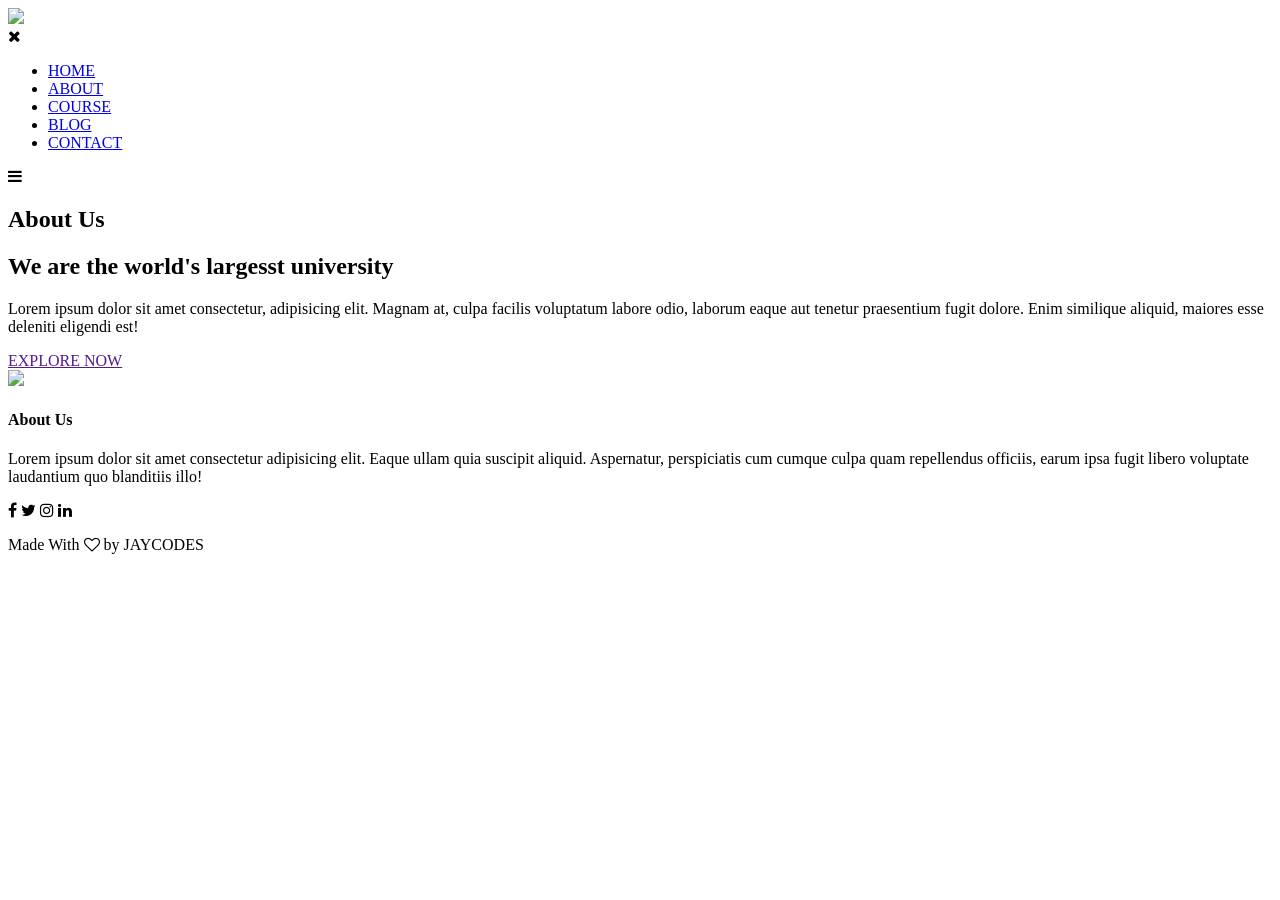
==== about.html @ f2e71f41 "Create about.html" ====
<!DOCTYPE html>
<html>

<head>
    <meta name="viewport" content="width=device-width, initial-scale=1.0">
    <title>UNIVERSITY WEBSITE DESIGN</title>
    <link rel="stylesheet" href="style.css">
    <link rel="preconnect" href="https://fonts.gstaticjc.com">
    <link href="https://fonts.googleapis.com/css2?family=Poppins:wght@100;200;300;400;600;700&display=swap"
        rel="stylesheet">
    <link rel="stylesheet" href="https://stackpath.bootstrapcdn.com/font-awesome/4.7.0/css/font-awesome.min.css">
</head>

<body>
<section class="sub-header">
    <nav>
        <a href="index.html"><img src="logo.png"></a>
        <div class="nav-links" id="navLinks">
            <i class="fa fa-times" onclick="hideMenu()"></i>
            <ul>
                <li><a href="index.html">HOME</a></li>
                <li><a href="about.html">ABOUT</a></li>
                <li><a href="course.html">COURSE</a></li>
                <li><a href="blog.html">BLOG</a></li>
                <li><a href="contact.html">CONTACT</a></li>
            </ul>
        </div>
        <i class="fa fa-bars" onclick="showMenu()"></i>
    </nav>
    <h1>About Us</h1>
</section>

<!-- about us content-->
<section class="about-us">
    <div class="row">
        <div class="about-col">
            <h1>We are the world's largesst university</h1>
            <p>Lorem ipsum dolor sit amet consectetur, adipisicing elit. Magnam at, culpa facilis voluptatum labore odio, laborum eaque aut tenetur praesentium fugit dolore. Enim similique aliquid, maiores esse deleniti eligendi est!</p>
            <a href="" class="hero-btn red-btn">EXPLORE NOW</a>
        </div>
        <div class="about-col">
            <img src="about.jpg">
        </div>
    </div>
</section>

<section class="footer">
    <h4>About Us</h4>
    <p>Lorem ipsum dolor sit amet consectetur adipisicing elit. Eaque ullam quia suscipit aliquid. Aspernatur, perspiciatis cum cumque culpa quam repellendus officiis, earum ipsa fugit libero voluptate laudantium quo blanditiis illo!</p>
    <div class="icons">
        <i class="fa fa-facebook"></i>
        <i class="fa fa-twitter"></i>
        <i class="fa fa-instagram"></i>
        <i class="fa fa-linkedin"></i>
    </div>
    <p>Made With <i class="fa fa-heart-o"></i> by JAYCODES </p>
</section>
<!--- JavaScript for Toggle Menu --->
<script>
    var navLinks = document.getElementById("navLinks");
    function showMenu(){
        navLinks.style.right = "0";
    }
    function hideMenu(){
        navLinks.style.right = "-200px";
    }
</script>
</body>

</html>
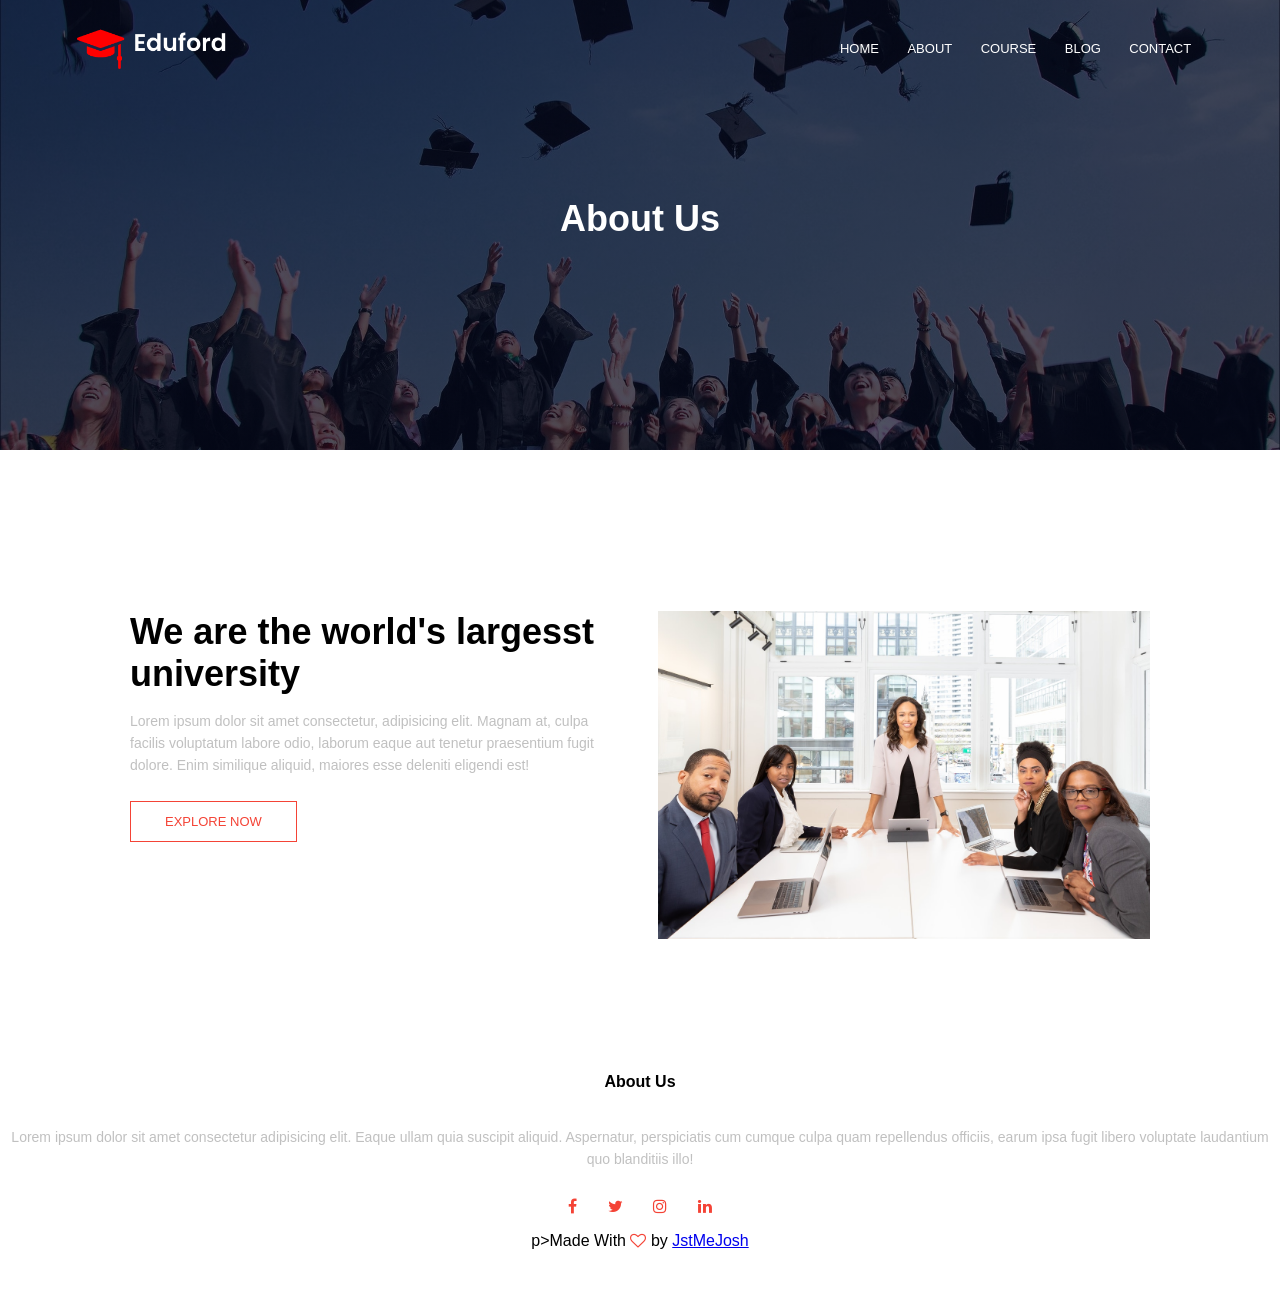
==== commit 778db639: "Update about.html" ====
--- a/about.html
+++ b/about.html
@@ -53,7 +53,7 @@
         <i class="fa fa-instagram"></i>
         <i class="fa fa-linkedin"></i>
     </div>
-    <p>Made With <i class="fa fa-heart-o"></i> by JAYCODES </p>
+    p>Made With <i class="fa fa-heart-o"></i> by <a href="https://jstmejosh.github.io/my-portfolio/" target="_blank" id="navLinks">JstMeJosh</a> </p>
 </section>
 <!--- JavaScript for Toggle Menu --->
 <script>
--- a/style.css
+++ b/style.css
@@ -0,0 +1,477 @@
+* {
+    margin: 0;
+    padding: 0;
+    font-family: 'Poppins', sans-serif;
+}
+
+.header {
+    min-height: 100vh;
+    width: 100%;
+    background-image: linear-gradient(rgba(4,9,30,0.7), rgba(4,9,30,0.7)), url(banner.png);
+    background-position: center;
+    background-size: cover;
+    position: relative;
+}
+nav{
+    display: flex;
+    padding: 2% 6%;
+    justify-content: space-between;
+    align-items: center;
+}
+nav img{
+    width: 150px;
+}
+.nav-links{
+    flex: 1;
+    text-align: right;
+
+}
+.nav-links ul li{
+    list-style: none;
+    display: inline-block;
+    padding: 8px 12px;
+    position: relative;
+}
+.nav-links ul li a{
+    color: white;
+    text-decoration: none;
+    font-size: 13px;
+
+}
+.nav-links ul li::after{
+    content: '';
+    width: 0%;
+    height: 2px;
+    background: #f44336;
+    display: block;
+    margin: auto;
+    transition: o.5s;
+}
+.nav-links ul li:hover::after{
+    width:100%;
+}
+.text-box{
+    width: 90;
+    color: white;
+    position: absolute;
+    top: 50%;
+    left: 50%;
+    transform: translate(-50%, -50%);
+    text-align: center;
+}
+.text-box h1{
+    font-size: 62px;
+
+}
+.text-box p{
+    margin: 10px 0 40px;
+    font-size: 14px;
+    color: white;
+}
+.hero-btn{
+    display: inline-block;
+    text-decoration: none;
+    color: white;
+    border: 1px solid white;
+    padding: 12px 34px;
+    font-size: 13px;
+    background: transparent;
+    position: relative;
+    cursor: pointer;
+
+}
+.hero-btn:hover{
+    border: 1px solid;
+    background: #f44336;
+    transition: 1s;
+}
+nav .fa{
+    display: none;
+}
+@media(max-width: 700px){
+    .text-box h1{
+        font-size: 20px;
+    
+    }
+    .nav-links ul li{
+        display:block;
+    }
+    .nav-links{
+        position: fixed;
+        background: #f44336;
+        height: 100vh;
+        width: 200px;
+        top: 0;
+        right: -200px;
+        text-align: left;
+        z-index: 2;
+        transition: 1s;
+    }
+    nav .fa{
+        display: block;
+        color: white;
+        margin: 10px;
+        font-size: 22px;
+        cursor: pointer;
+    }
+    .nav-links ul{
+        padding: 30px;
+    }
+}
+/* course */
+.course{
+    width:80%;
+    margin:auto;
+    text-align: center;
+    padding-top: 100px;
+
+}
+h1{
+    font-size: 36px;
+    font-weight: 600;
+
+}
+p{
+    color: #7777;
+    font-size: 14px;
+    font-weight: 300;
+    line-height: 22px;
+    padding: 10px;
+}
+.row{
+    margin-top: 5%;
+    display: flex;
+    justify-content: space-between;
+
+}
+.course-col{
+    flex-basis: 31%;
+    background: #fff3f3;
+    border-radius: 10px;
+    margin-bottom: 5%;
+    padding: 20px 12px;
+    box-sizing: border-box;
+    transition: 0.5s;
+
+}
+h3{
+    text-align: center;
+    font-weight: 600;
+    margin: 10px 0;
+}
+.course-col:hover{
+    box-shadow:0 0 20px 0px rgba(0,0,0,0.2) ;
+}
+@media(max-width:700px){
+    .row{
+        flex-direction: column;
+    }
+}
+/*campus*/
+.campus{
+    width: 80%;
+    margin:auto;
+    text-align: center;
+    padding-top: 50px;
+}
+.campus-col{
+    flex-basis: 32%;
+    border-radius: 10px;
+    margin-bottom: 30px;
+    position: relative;
+    overflow: hidden;
+}
+.campus-col img{
+    width: 100%;
+    display: block;
+}
+.layer{
+    background: transparent;
+    height: 100%;
+    width: 100%;
+    position: absolute;
+    top:0;
+    left:0;
+    transition: o.5s;
+} 
+.layer:hover{
+    background: rgba(226, 0, 0,0.7);
+}
+.layer h3{
+    width: 100%;
+    font-weight: 500;
+    color:white;
+    font-size: 36px;
+    bottom: 0;
+    left: 50%;
+    transform: translateX(-50%);
+    position: absolute;
+    opacity: 0;
+    transition: 0.5s;
+}
+.layer:hover h3{
+    bottom:49%;
+    opacity:1;
+}
+/*facilities*/
+.facilities{
+    width: 80%;
+    margin: auto;
+    text-align: center;
+    padding-top: 100px;
+}
+.facilities-col{
+    flex-basis: 31%;
+    border-radius: 10px;
+    margin-bottom: 5%;
+    text-align: left;
+
+}
+.facilities-col img{
+    width: 100%;
+    border-radius: 10px;
+}
+.facilities-col p{
+    padding: 0;
+}
+.facilities-col h3{
+    margin-top: 16px;
+    margin-bottom: 15px;
+    text-align: left;
+}
+/*--- testimonials ---*/
+.testimonials{
+    width: 80%;
+    margin: auto;
+    padding-top: 100px;
+    text-align: center;
+
+}
+.testimonials-col{
+    flex-basis: 44%;
+    border-radius: 10px;
+    margin-bottom: 5%;
+    text-align: left;
+    background: #fff3f3;
+    padding: 25px;
+    cursor: pointer;
+    display: flex; 
+}
+.testimonials-col img{
+    height: 40px;
+    margin-left: 5px;
+    margin-right: 30px;
+    border-radius: 50%;
+}
+.testimonials-col p{
+    padding: 0;
+
+}
+.testimonials-col h3{
+    margin-top: 15px;
+    text-align: left;
+}
+.testimonials-col .fa{
+    color: gold;
+}
+@media(max-width: 700px){
+    .testimonials-col img{
+        margin-left: 0px;
+        margin-right: 15px;
+}
+}
+/*--- call to action---*/
+.cta{
+    margin: 100px auto;
+    width: 80;
+    background-image: linear-gradient(rgba(0,0,0,0.7), rgba(0,0,0,0.7), url(banner2.jpg));
+    background-position: center;
+    background-size: cover;
+    border-radius: 10px;
+    text-align: center;
+    padding: 100px 0;
+}
+.cta h1{
+    color: white;
+    margin-bottom: 40px;
+    padding: 0;
+}
+@media(max-width: 700px){
+    .cta h1{
+        font-size: 24px;
+    }
+}
+/* --- footer---*/
+.footer{
+    width: 100%;
+    text-align: center;
+    padding: 30px 0;
+}
+.footer h4{
+    margin-bottom: 25px;
+    margin-top: 20px;
+    font-weight: 600;
+}
+.icons .fa{
+    color: #f44336;
+    margin: 0 13px;
+    cursor: pointer;
+    padding: 18px 0;
+}
+.fa-heart-o{
+    color: #f44336;
+}
+
+/* about us page */
+.sub-header{
+    height: 50vh;
+    width: 100%;
+    background-image: linear-gradient(rgba(4,9,30,0.7),rgba(4,9,30,0.7)),url(background.jpg);
+    background-position: center;
+    background-size: cover;
+    text-align: center;
+    color: white;
+}
+.sub-header h1{
+    margin-top: 100px;
+}
+.about-us{
+    width: 80%;
+    margin: auto;
+    padding-top: 80px;
+    padding-bottom: 50px;
+}
+.about-col{
+    flex-basis: 48%;
+    padding: 30px 2px;
+}
+.about-col img{
+    width: 100%;
+}
+.about-col h1{
+    padding-top: 0;
+}
+.about-col p{
+    padding: 15px 0 25px;
+}
+.red-btn{
+    border: 1px solid #f44336;
+    background: transparent;
+    color: #f44336;
+}
+.red-btn:hover{
+    color: white;
+}
+
+/*blog-content*/
+
+.blog-content{
+    width: 80%;
+    margin: auto;
+    padding: 60px 0;
+
+}
+.blog-left{
+    flex-basis: 65%;
+}
+.blog-left img{
+    width: 100%;
+}
+.blog-left h2{
+    color: #222;
+    font-weight: 600;
+    margin: 30px 0;
+}
+.blog-left p{
+    color: #999;
+    padding: 0;
+}
+.blog-right{
+    flex-basis: 32%;
+}
+.blog-right h3{
+    background: #f44336;
+    color: white;
+    padding: 7px 0;
+    font-size: 16px;
+    margin-bottom: 20px;
+}
+.blog-right div{
+    display: flex;
+    align-items: center;
+    justify-content: space-between;
+    color: #555;
+    padding: 8px;
+    box-sizing: border-box;
+}
+.comment-box{
+    border: 1px solid #ccc;
+    margin: 50px 0;
+    padding: 10px 20px;
+}
+.comment-box h3{
+    text-align: left;
+}
+.comment-form input, .comment-form textarea{
+    width: 100%;
+    padding: 10px;
+    margin: 15px 0;
+    box-sizing: border-box;
+    border: none;
+    outline: none;
+    background: #f0f0f0;
+}
+.comment-form button{
+    margin: 10px 0; 
+}
+@media(max-width:700px){
+    .sub-header h1{
+        font-size: 24px;
+    }
+}
+.location{
+    width: 80%;
+    margin: auto;
+    padding: 80px 0;
+}
+.location iframe{
+    width: 100;
+}
+.contact-us{
+    width: 80%;
+    margin: auto;
+
+}
+.contact-col{
+   flex-basis: 48%;
+    margin-bottom: 30px;
+}
+.contact-col div{
+    display: flex;
+    align-items: center;
+    margin-bottom: 40px;
+
+}
+.contact-col div .fa{
+    font-size: 20px;
+    color: #f44336;
+    margin: 10px;
+    margin-right: 30px;
+}
+.contact-col div p{
+    padding: 0;
+}
+.contact-col div h5{
+    font-size: 20px;
+    margin-bottom: 5px;
+    color: #555;
+    font-weight: 400;
+}
+.contact-col input, .contact-col textarea{
+    width: 100%;
+    padding: 15px;
+    margin-bottom: 17px;
+    outline: none;
+    border: 1px solid #ccc;
+    box-sizing: border-box;
+}
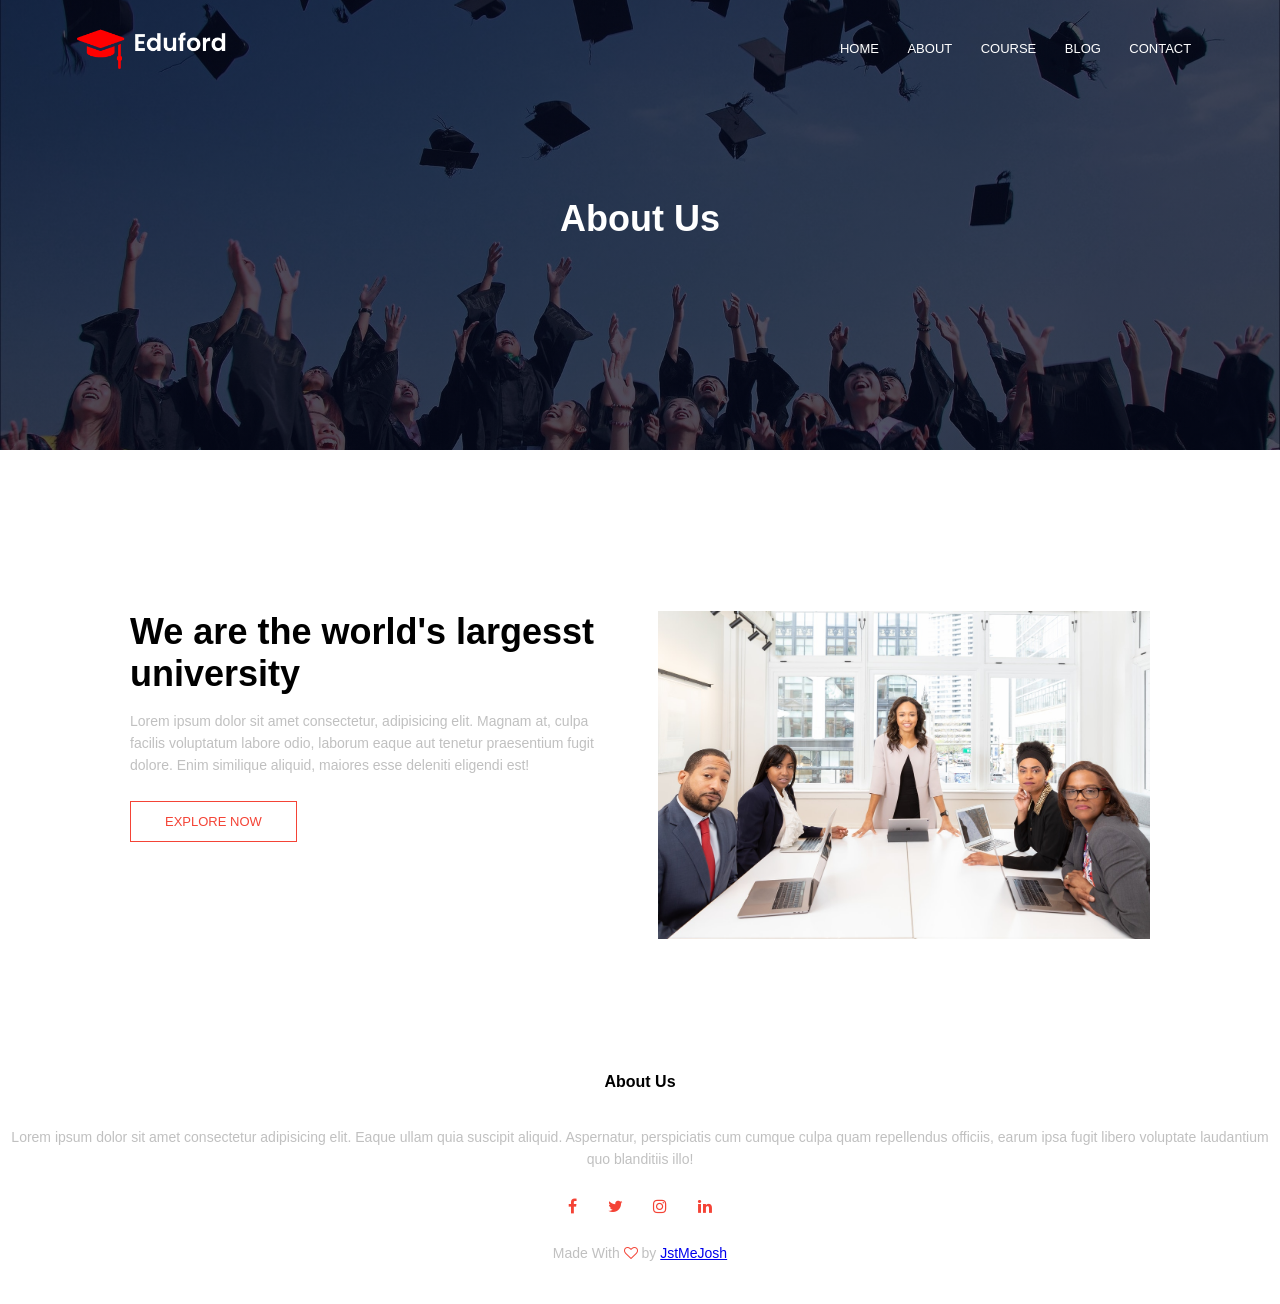
==== commit cb22065b: "Update about.html" ====
--- a/about.html
+++ b/about.html
@@ -53,7 +53,7 @@
         <i class="fa fa-instagram"></i>
         <i class="fa fa-linkedin"></i>
     </div>
-    p>Made With <i class="fa fa-heart-o"></i> by <a href="https://jstmejosh.github.io/my-portfolio/" target="_blank" id="navLinks">JstMeJosh</a> </p>
+    <p>Made With <i class="fa fa-heart-o"></i> by <a href="https://jstmejosh.github.io/my-portfolio/" target="_blank" id="navLinks">JstMeJosh</a> </p>
 </section>
 <!--- JavaScript for Toggle Menu --->
 <script>
